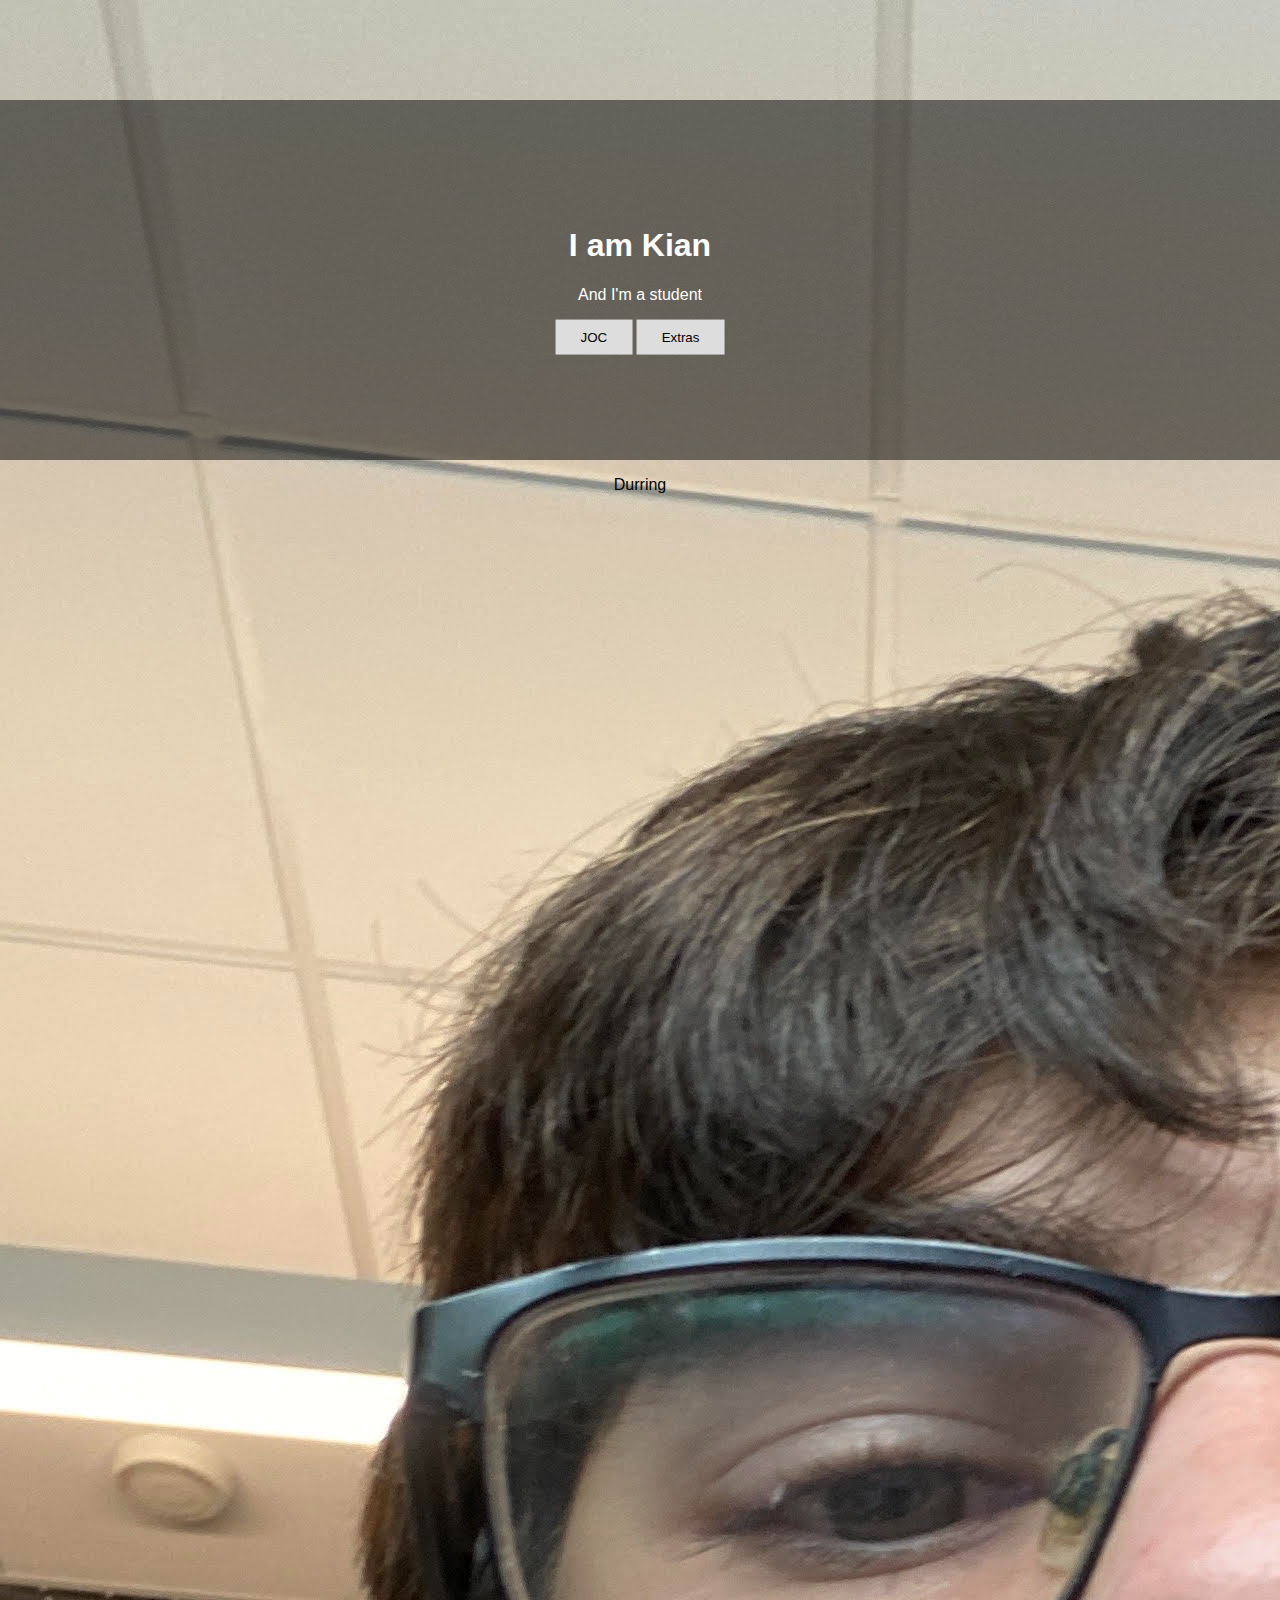
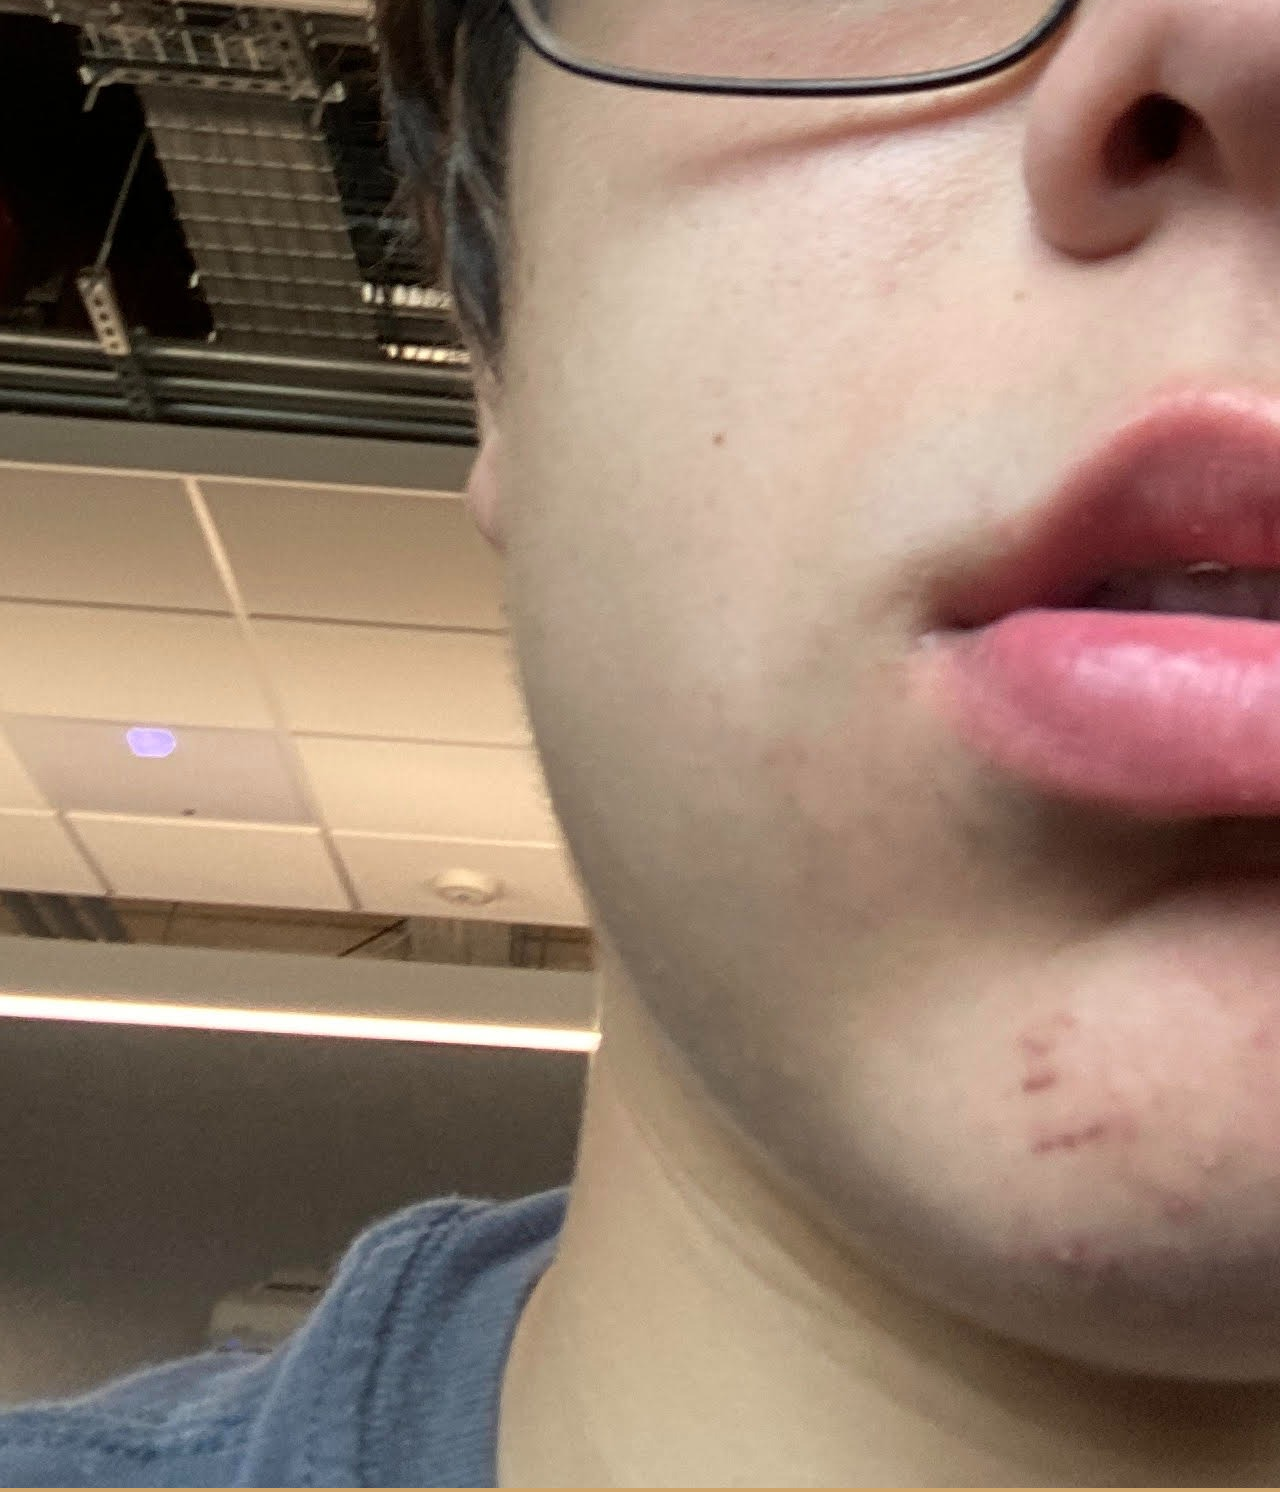
==== index.html @ 10132e76 "Add files via upload" ====
<!DOCTYPE html>
<html>
<head>
	<title>Kiang</title>
  <link rel="stylesheet" href = "stylesheetindex.css">
  <div class ="index-header">
  <img  src="me.jpg" alt="Website Banner">
  </div>
</head>
<div class="hero-image">
  <div class="hero-text">
    <h1>I am Kian</h1>
    <p>And I'm a student</p>
    <a href = "JOC.html"><button>JOC</button></a>
    <a href = "extras.html"><button>Extras</button></a>
  </div>
</div>
<body>
	<p> Durring </p>

	
</body>

</html>
---- stylesheetindex.css ----
body, html {
  background-color: #CEA56C;
  height: 100%;
  margin: 0;
  font-family: Arial, Helvetica, sans-serif;
}

.hero-image {
  background-image: linear-gradient(rgba(0, 0, 0, 0.5), rgba(0, 0, 0, 0.5)), url("bark.jpg");
  height: 40%;
  background-position: center;
  background-repeat: no-repeat;
  background-size: cover;
  position: relative;
}

.hero-text {
  text-align: center;
  position: absolute;
  top: 50%;
  left: 50%;
  transform: translate(-50%, -50%);
  color: white;
}

.index-header {
   width: 100%;
    max-width: 1600px;
    max-height:100px;
}

button {
  border: none;
  outline: 100;
  display: inline-block;
  padding: 10px 25px;
  color: black;
  background-color: #ddd;
  text-align: center;
  cursor: pointer;
}

button:hover {
  background-color: #555;
  color: white;
}

p {
  text-align: center;
}
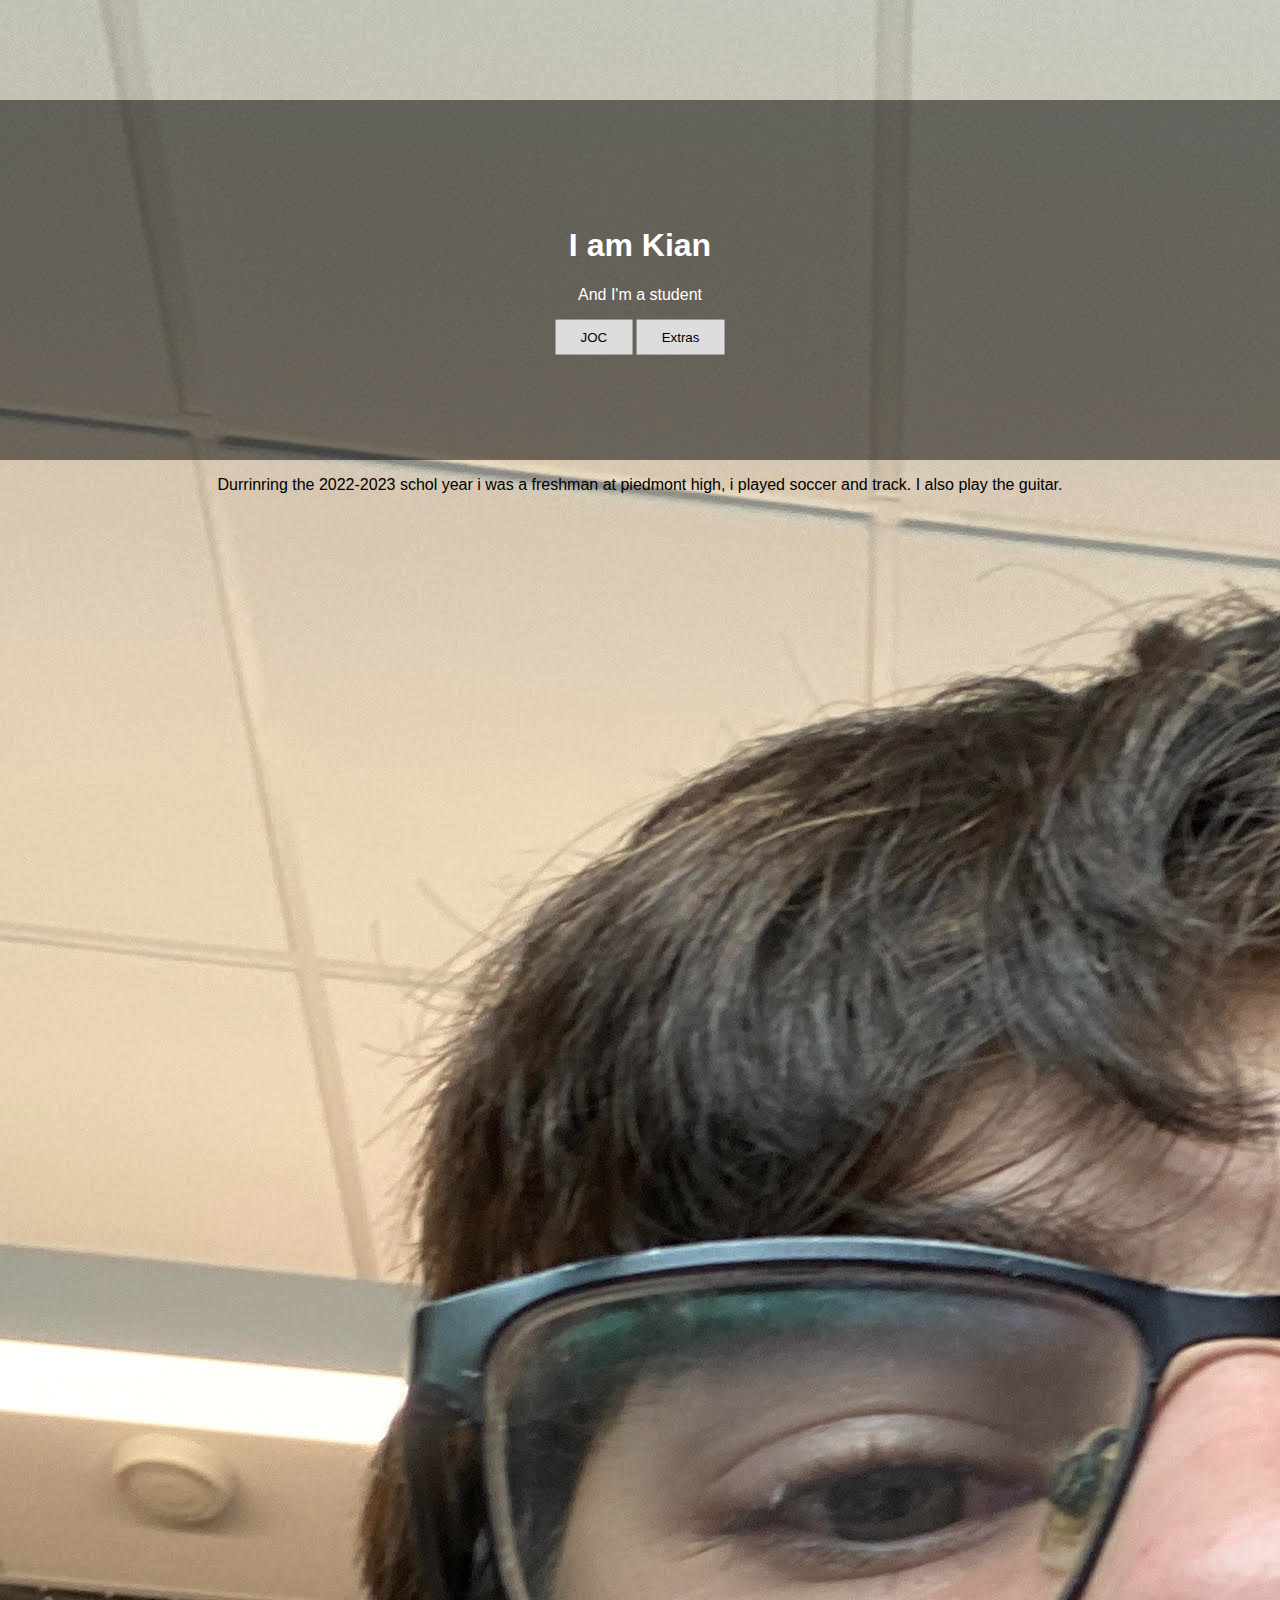
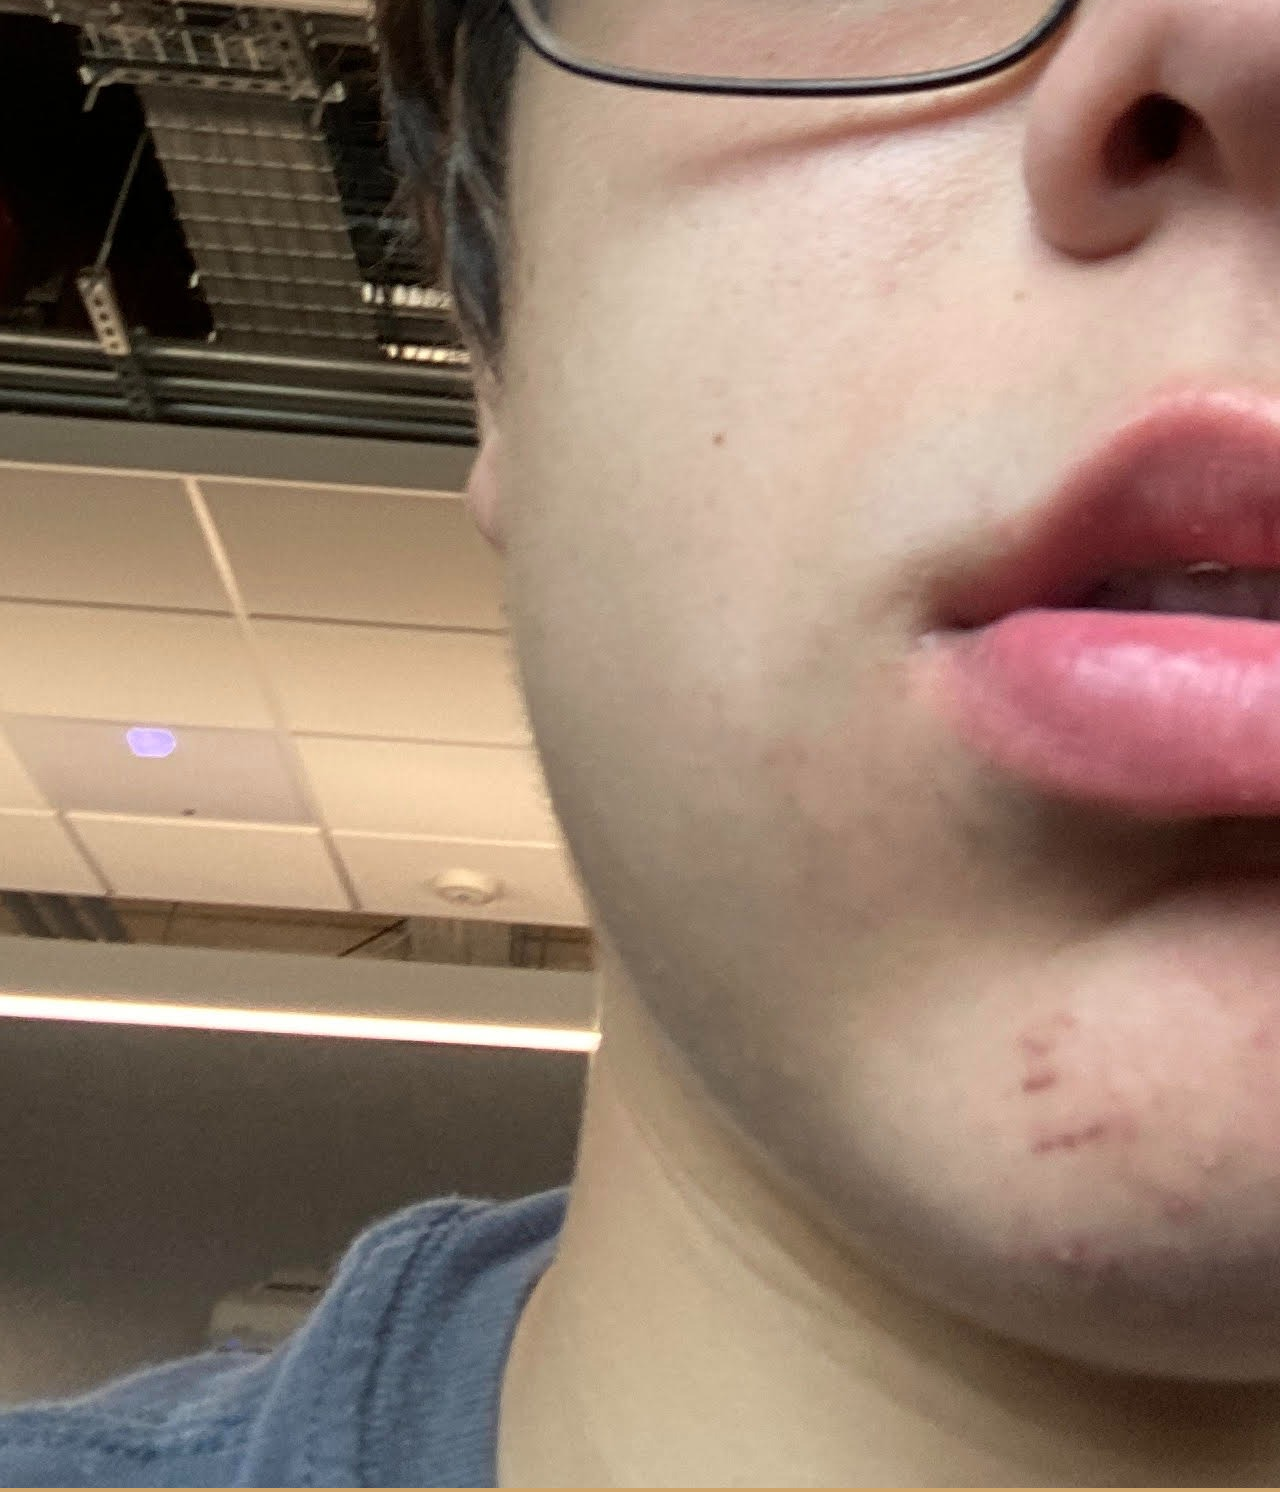
==== commit e7615687: "Update index.html" ====
--- a/index.html
+++ b/index.html
@@ -16,7 +16,7 @@
   </div>
 </div>
 <body>
-	<p> Durring </p>
+	<p> Durrinring the 2022-2023 schol year i was a freshman at piedmont high, i played soccer and track. I also play the guitar.</p>
 
 	
 </body>
